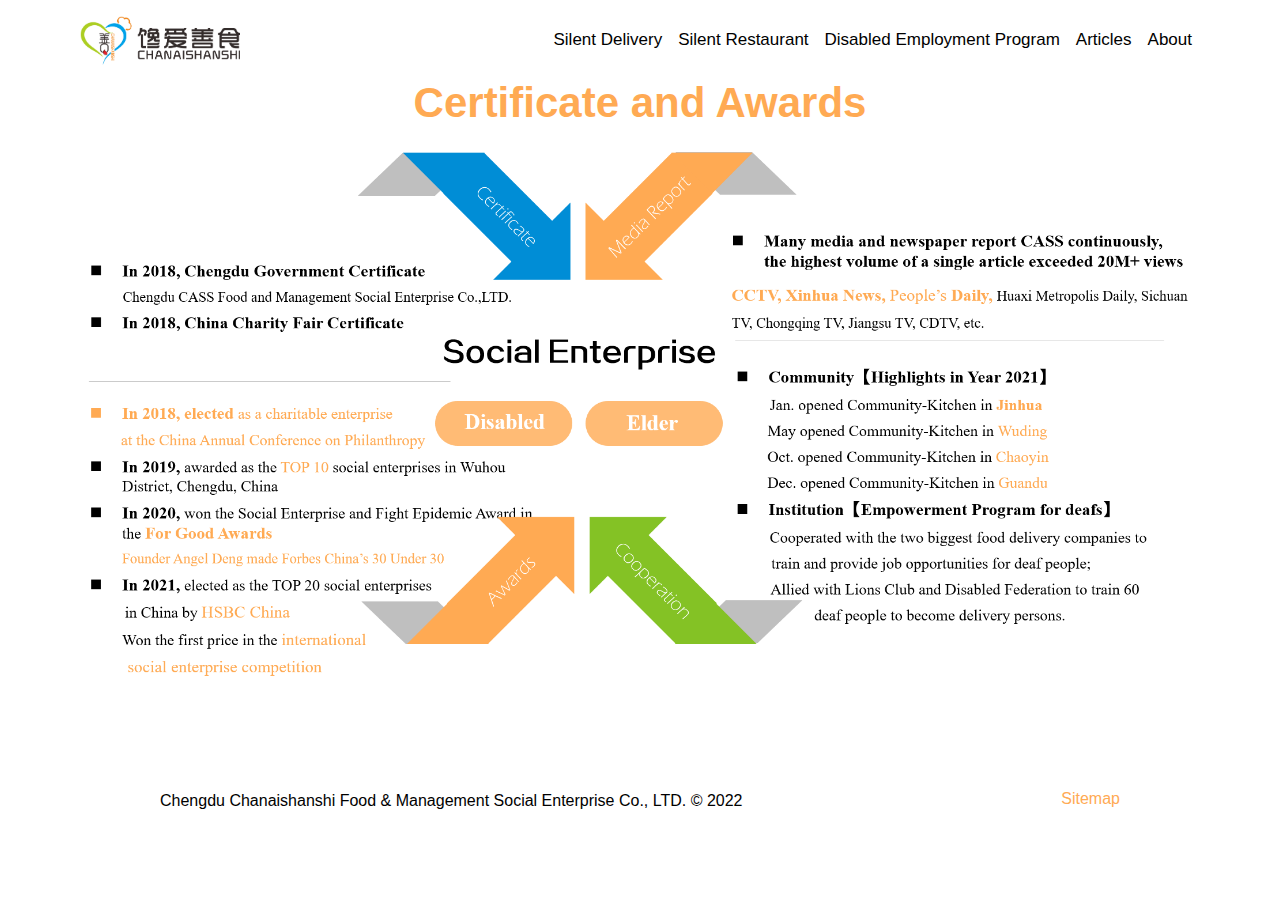
==== awards.html @ 9c498f58 "Finished Project Version 01" ====
<!DOCTYPE html>
<html lang="en">
  <head>
    <meta charset="UTF-8" />
    <meta http-equiv="X-UA-Compatible" content="IE=edge" />
    <meta name="viewport" content="width=device-width, initial-scale=1.0" />
    <title>Meet Angel</title>
    <link rel="shortcut icon" type="image/png" href="images/favicon.png">
    <style>
      body {
        margin-left: 80px;
        margin-right: 80px;
        margin-top: 16px;
        font-family: "Gill Sans", "Gill Sans MT", Calibri, "Trebuchet MS",
          sans-serif;
      }
      .container {
        /* border:2px solid black; */
        /* padding:100px 100px; */
        list-style-type: none;
        margin: 0;
        padding: 0;
        overflow: hidden;
        background-color: white;
        font-family: "Gill Sans", "Gill Sans MT", Calibri, "Trebuchet MS",
          sans-serif;
      }
      li {
        float: right;
      }
      li a,
      .dropbtn {
        display: inline-block;
        color: #000;
        text-align: center;
        padding: 14px 8px;
        text-decoration: none;
        /* font-weight: bold; */
        font-size: 17px;
      }
      li a:hover,
      .dropdown:hover .dropbtn {
        background-color: rgb(255, 170, 83);
        cursor: pointer;
      }
      li.dropdown {
        display: inline-block;
      }
      .drop {
        display: none;
        position: absolute;
        background-color: rgb(255, 170, 83);
        min-width: 160px;
        box-shadow: 0px 8px 16px 0px rgba(0, 0, 0, 0.2);
      }
      .drop a {
        color: #000;
        padding: 12px 16px;
        text-decoration: none;
        display: block;
        text-align: left;
        font-weight: lighter;
        font-size: 16px;
      }
      .drop a:hover {
        background-color: rgb(132, 194, 37);
        cursor: pointer;
        /* background-color:rgb(0,141,214); */
        /* background-color:white; */
      }
      .dropdown:hover .drop {
        display: block;
        cursor: pointer;
      }
      /* nav.container {
      position: fixed;
      top: 0;
      left:0;
    } */
      img {
        width: 160px;
      }
      h1 {
        text-align: center;
        color: rgb(255, 170, 83);
        font-size: 42px;
        /* border:2px solid black; */
        margin-top: 10px;
        margin-bottom: 25px;
        padding: 0;
      }
      #awards {
        width: 100%;
        height: auto;
        margin-bottom: 80px;
        float: center;
      }
      .bottom {
        background-color: white;
        text-align: left;
        display: grid;
        grid-template-rows: 30px;
        grid-template-columns: 70% 30%;
        padding: 0px;
        margin-bottom: 0px;
        margin-left: 80px;
        margin-right: 80px;
        font-size: 16px;
      }
      .right {
        float: right;
        text-decoration: none;
        /* border:2px solid black; */
        color: rgb(255, 170, 83);
        font-size: 16px;
        position: relative;
        top: -2px;
      }
    </style>
  </head>
  <body>
    <ul class="container">
      <a href="index.html"
        ><img src="images/logo_01.png" alt="logo" title="logo" />
      </a>
      <li class="dropdown">
        <a class="dropbtn">About</a>
        <div class="drop">
          <a href="social.html">Social Enterprise</a>
          <a href="awards.html">Certificate and Awards</a>
          <a href="team.html">Our Team</a>
          <a href="contact.html">Contact</a>
        </div>
      </li>
      <li class="dropdown">
        <a class="dropbtn">Articles</a>
        <div class="drop">
          <a href="news.html">News</a>
          <a href="government.html">Government Visit</a>
        </div>
      </li>
      <li><a href="disabled.html">Disabled Employment Program</a></li>
      <li><a href="restaurant.html">Silent Restaurant</a></li>
      <li><a href="delivery.html">Silent Delivery</a></li>
    </ul>
    <div>
      <h1>Certificate and Awards</h1>
    </div>
    <div>
      <img id="awards" src="images/awards.png" alt="awards" title="awards" />
    </div>
    <div class="bottom">
      <div>
        Chengdu Chanaishanshi Food & Management Social Enterprise Co., LTD.
        &copy 2022
      </div>
      <div><a class="right" href="sitemap.html">Sitemap</a></div>
    </div>
  </body>
</html>
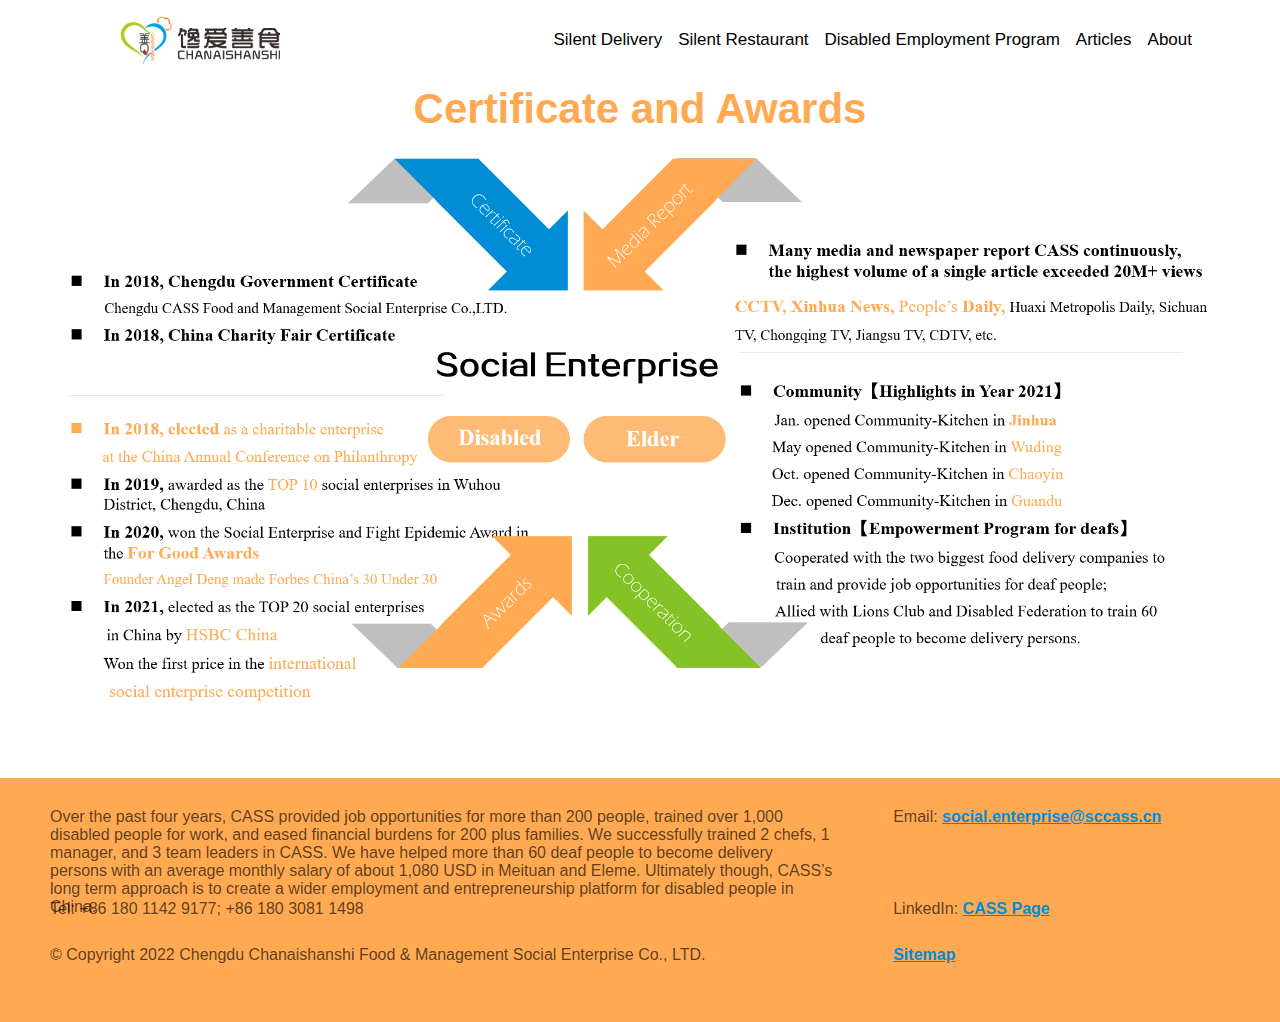
==== commit b82a97b1: "draft" ====
--- a/awards.html
+++ b/awards.html
@@ -5,117 +5,19 @@
     <meta http-equiv="X-UA-Compatible" content="IE=edge" />
     <meta name="viewport" content="width=device-width, initial-scale=1.0" />
     <title>Meet Angel</title>
-    <link rel="shortcut icon" type="image/png" href="images/favicon.png">
+    <link rel="shortcut icon" type="image/png" href="images/favicon.png" />
+    <link rel="stylesheet" href="styles/web.css" />
     <style>
-      body {
-        margin-left: 80px;
-        margin-right: 80px;
-        margin-top: 16px;
-        font-family: "Gill Sans", "Gill Sans MT", Calibri, "Trebuchet MS",
-          sans-serif;
-      }
-      .container {
-        /* border:2px solid black; */
-        /* padding:100px 100px; */
-        list-style-type: none;
-        margin: 0;
-        padding: 0;
-        overflow: hidden;
-        background-color: white;
-        font-family: "Gill Sans", "Gill Sans MT", Calibri, "Trebuchet MS",
-          sans-serif;
-      }
-      li {
-        float: right;
-      }
-      li a,
-      .dropbtn {
-        display: inline-block;
-        color: #000;
-        text-align: center;
-        padding: 14px 8px;
-        text-decoration: none;
-        /* font-weight: bold; */
-        font-size: 17px;
-      }
-      li a:hover,
-      .dropdown:hover .dropbtn {
-        background-color: rgb(255, 170, 83);
-        cursor: pointer;
-      }
-      li.dropdown {
-        display: inline-block;
-      }
-      .drop {
-        display: none;
-        position: absolute;
-        background-color: rgb(255, 170, 83);
-        min-width: 160px;
-        box-shadow: 0px 8px 16px 0px rgba(0, 0, 0, 0.2);
-      }
-      .drop a {
-        color: #000;
-        padding: 12px 16px;
-        text-decoration: none;
-        display: block;
-        text-align: left;
-        font-weight: lighter;
-        font-size: 16px;
-      }
-      .drop a:hover {
-        background-color: rgb(132, 194, 37);
-        cursor: pointer;
-        /* background-color:rgb(0,141,214); */
-        /* background-color:white; */
-      }
-      .dropdown:hover .drop {
-        display: block;
-        cursor: pointer;
-      }
-      /* nav.container {
-      position: fixed;
-      top: 0;
-      left:0;
-    } */
-      img {
-        width: 160px;
-      }
-      h1 {
-        text-align: center;
-        color: rgb(255, 170, 83);
-        font-size: 42px;
-        /* border:2px solid black; */
-        margin-top: 10px;
-        margin-bottom: 25px;
-        padding: 0;
-      }
       #awards {
         width: 100%;
         height: auto;
-        margin-bottom: 80px;
         float: center;
+        /* border: solid 2px red; */
+        margin-bottom: -20px;
       }
-      .bottom {
-        background-color: white;
-        text-align: left;
-        display: grid;
-        grid-template-rows: 30px;
-        grid-template-columns: 70% 30%;
-        padding: 0px;
-        margin-bottom: 0px;
-        margin-left: 80px;
-        margin-right: 80px;
-        font-size: 16px;
-      }
-      .right {
-        float: right;
-        text-decoration: none;
-        /* border:2px solid black; */
-        color: rgb(255, 170, 83);
-        font-size: 16px;
-        position: relative;
-        top: -2px;
-      }
+      /* .bottom{
+        margin-top:-1px;
+      } */
     </style>
   </head>
   <body>
@@ -143,18 +45,46 @@
       <li><a href="restaurant.html">Silent Restaurant</a></li>
       <li><a href="delivery.html">Silent Delivery</a></li>
     </ul>
-    <div>
-      <h1>Certificate and Awards</h1>
-    </div>
-    <div>
-      <img id="awards" src="images/awards.png" alt="awards" title="awards" />
+    <div class="page">
+      <div>
+        <h1>Certificate and Awards</h1>
+      </div>
+      <div>
+        <img id="awards" src="images/awards.png" alt="awards" title="awards" />
+      </div>
     </div>
     <div class="bottom">
-      <div>
-        Chengdu Chanaishanshi Food & Management Social Enterprise Co., LTD.
-        &copy 2022
+      <div id="text_one">
+        Over the past four years, CASS provided job opportunities for more than
+        200 people, trained over 1,000 disabled people for work, and eased
+        financial burdens for 200 plus families. We successfully trained 2
+        chefs, 1 manager, and 3 team leaders in CASS. We have helped more than
+        60 deaf people to become delivery persons with an average monthly salary
+        of about 1,080 USD in Meituan and Eleme. Ultimately though, CASS’s long
+        term approach is to create a wider employment and entrepreneurship
+        platform for disabled people in China.
       </div>
-      <div><a class="right" href="sitemap.html">Sitemap</a></div>
+      <div id="text_two">
+        Email:
+        <a class="none" href="mailto:social.enterprise@sccass.cn"
+          >social.enterprise@sccass.cn</a
+        >
+      </div>
+      <div id="text_three">Tel: +86 180 1142 9177; +86 180 3081 1498</div>
+      <div id="text_four">
+        LinkedIn:
+        <a
+          class="none"
+          href="https://www.linkedin.com/company/%E6%88%90%E9%83%BD%E9%A6%8B%E7%88%B1%E5%96%84%E9%A3%9F%E9%A4%90%E9%A5%AE%E7%AE%A1%E7%90%86%E7%A4%BE%E4%BC%9A%E4%BC%81%E4%B8%9A%E6%9C%89%E9%99%90%E5%85%AC%E5%8F%B8/
+        "
+          >CASS Page</a
+        >
+      </div>
+      <div id="text_five">
+        &copy Copyright 2022 Chengdu Chanaishanshi Food & Management Social
+        Enterprise Co., LTD.
+      </div>
+      <div id="text_six"><a class="none" href="sitemap.html">Sitemap</a></div>
     </div>
   </body>
 </html>
--- a/styles/web.css
+++ b/styles/web.css
@@ -0,0 +1,137 @@
+body {
+    margin-top: 16px;
+    font-family: "Gill Sans", "Gill Sans MT", Calibri, "Trebuchet MS",
+        sans-serif;
+    margin: 0;
+    padding: 0;
+    /* margin-left: 80px;
+    margin-right: 80px; */
+    /* border: 5px solid red; */
+}
+
+.container {
+    /* border:5px solid rgb(255, 170, 83); */
+    /* padding:100px 100px; */
+    list-style-type: none;
+    margin-left: 80px;
+    margin-right: 80px;
+    /* margin: 0;
+    padding: 0; */
+    overflow: hidden;
+    background-color: rgb;
+}
+
+li {
+    float: right;
+}
+
+li a,
+.dropbtn {
+    display: inline-block;
+    color: #000;
+    text-align: center;
+    padding: 14px 8px;
+    text-decoration: none;
+    /* font-weight: bold; */
+    font-size: 17px;
+}
+
+li a:hover,
+.dropdown:hover .dropbtn {
+    background-color: rgb(255, 170, 83);
+    cursor: pointer;
+}
+
+li.dropdown {
+    display: inline-block;
+}
+
+.drop {
+    display: none;
+    position: absolute;
+    background-color: rgb(255, 170, 83);
+    min-width: 160px;
+    box-shadow: 0px 8px 16px 0px rgba(0, 0, 0, 0.2);
+}
+
+.drop a {
+    color: #000;
+    padding: 12px 16px;
+    text-decoration: none;
+    display: block;
+    text-align: left;
+    font-weight: lighter;
+    font-size: 16px;
+}
+
+.drop a:hover {
+    background-color: rgb(132, 194, 37);
+    cursor: pointer;
+    z-index:1;
+    /* background-color:rgb(0,141,214); */
+    /* background-color:white; */
+}
+
+.dropdown:hover .drop {
+    display: block;
+    cursor: pointer;
+}
+
+img {
+    width: 160px;
+    /* padding-left: 80px; */
+}
+
+h1 {
+    text-align: center;
+    color: rgb(255, 170, 83);
+    font-size: 42px;
+    /* border:2px solid black; */
+    margin-top: 10px;
+    margin-bottom: 25px;
+    padding: 0;
+}
+
+.bottom {
+    background-color: rgb(255, 170, 83);
+    text-align: left;
+    display: grid;
+    grid-template-rows: 50% 25% 25%;
+    grid-template-columns: 68% 32%;
+    padding: 30px 20px;
+    margin-top: 60px;
+    font-size: 16px;
+    /* border: 2px solid black; */
+    color:rgba(0, 0, 0, 0.65);
+}
+
+/* .right {
+    float: right;
+    text-decoration: none;
+    color: white;
+    font-size: 16px;
+    position: relative;
+    top: -2px;
+    border: 2px solid black;
+} */
+
+.page {
+    margin-left: 60px;
+    margin-right: 60px;
+}
+#text_one,#text_two,#text_three,#text_four{
+    margin-bottom:20px;
+}
+.none{
+    /* text-decoration:none; */
+    color: rgb(0, 141, 214);
+    /* color:rgb(132, 194, 37); */
+    font-weight:bold;
+}
+#text_one,#text_three,#text_five{
+    margin-right:30px;
+    margin-left:30px;
+}
+#text_two,#text_four,#text_six{
+    margin-left:30px;
+}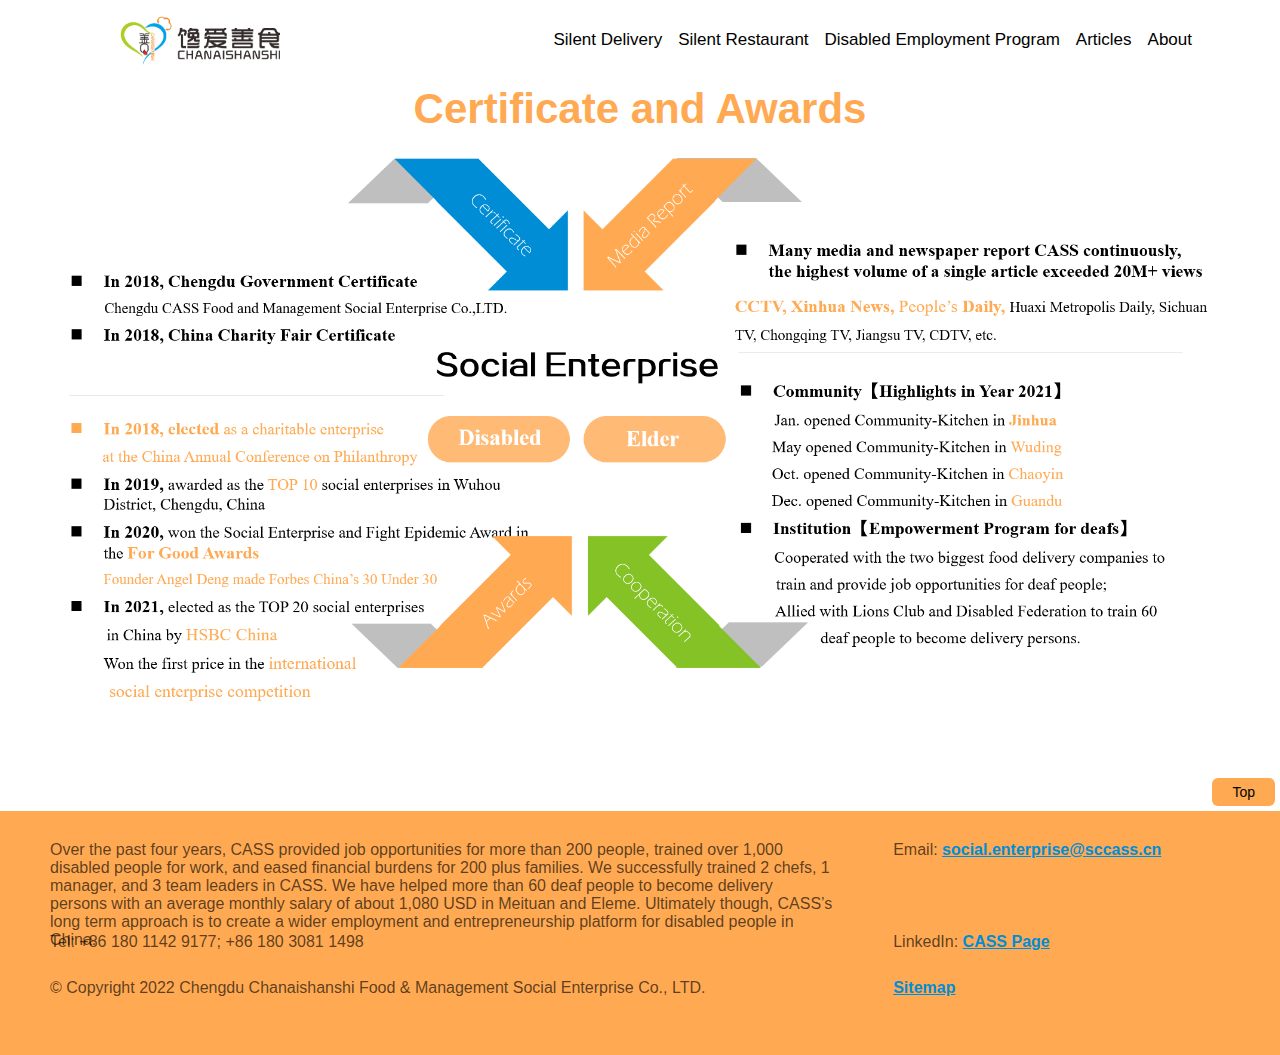
==== commit 74d0053d: "DRAFT" ====
--- a/awards.html
+++ b/awards.html
@@ -53,6 +53,7 @@
         <img id="awards" src="images/awards.png" alt="awards" title="awards" />
       </div>
     </div>
+    <button id="top">Top</button>
     <div class="bottom">
       <div id="text_one">
         Over the past four years, CASS provided job opportunities for more than
@@ -86,5 +87,6 @@
       </div>
       <div id="text_six"><a class="none" href="sitemap.html">Sitemap</a></div>
     </div>
+    <script src="web.js"></script>
   </body>
 </html>
--- a/styles/web.css
+++ b/styles/web.css
@@ -134,4 +134,19 @@
 }
 #text_two,#text_four,#text_six{
     margin-left:30px;
+}
+#top{
+    background-color: rgb(255, 170, 83);
+    border: none;
+    padding: 6px 20px;
+    display: block;
+    margin-left:auto;
+    margin-right:0;
+    font-size: 14px;
+    cursor: pointer;
+    border-radius: 6px;
+    align-items: right;
+    margin-top:60px;
+    margin-bottom: -55px;
+    margin-right:5px;
 }